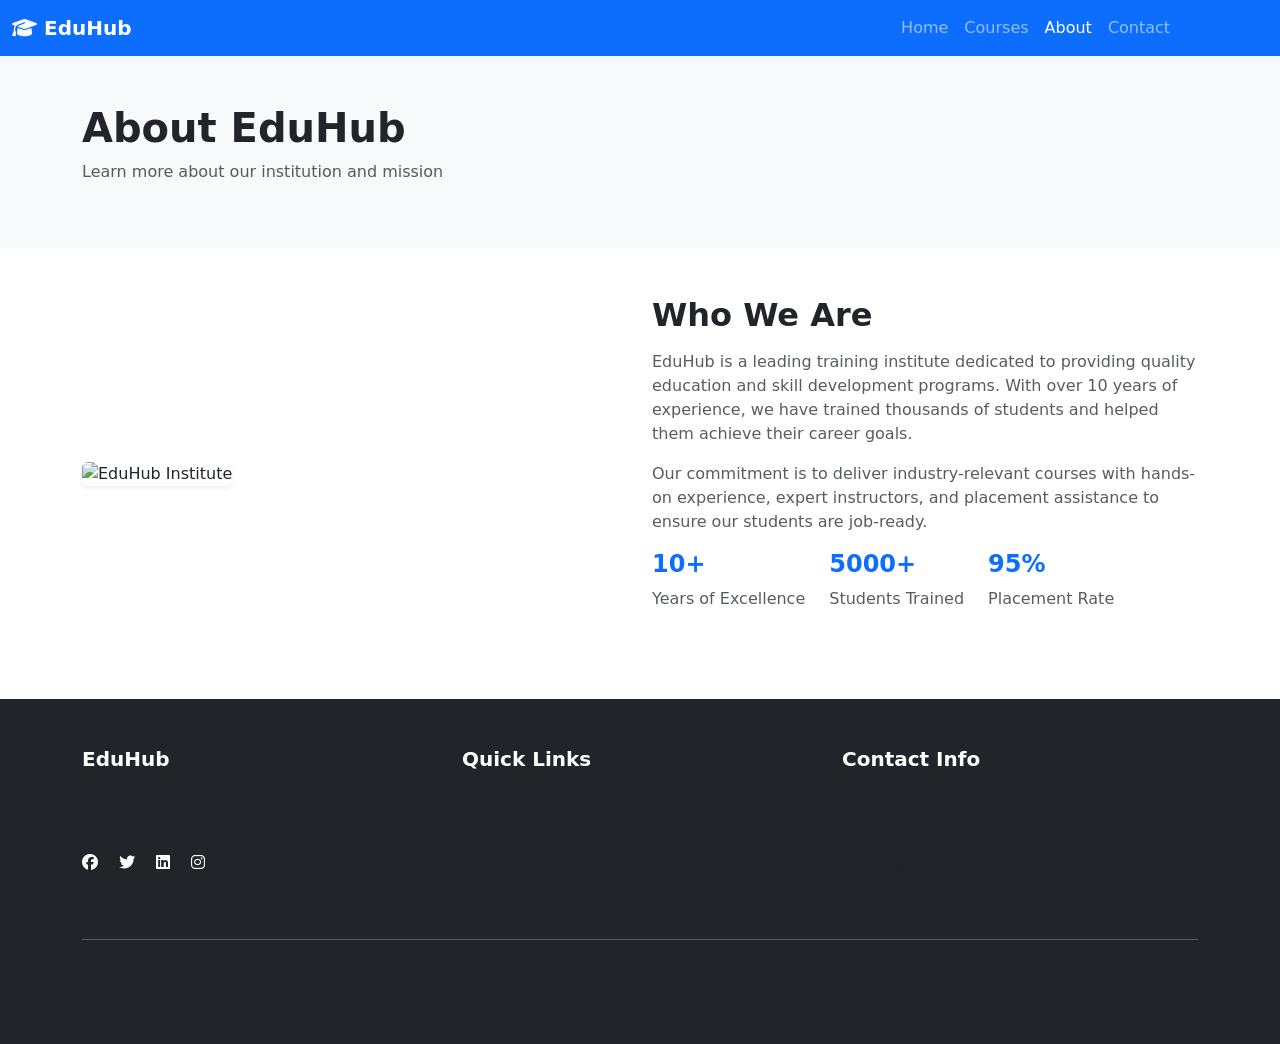
==== task2/about.html @ 7422f701 "task 2" ====
<!DOCTYPE html>
<html lang="en">
<head>
    <meta charset="UTF-8">
    <meta name="viewport" content="width=device-width, initial-scale=1.0">
    <title>About Us - EduHub</title>
    <link href="https://cdnjs.cloudflare.com/ajax/libs/bootstrap/5.3.0/css/bootstrap.min.css" rel="stylesheet">
    <link href="https://cdnjs.cloudflare.com/ajax/libs/font-awesome/6.4.0/css/all.min.css" rel="stylesheet">
    <link rel="stylesheet" href="assets/style.css">
</head>
<body>
    <!-- Navbar -->
    <nav class="navbar navbar-expand-lg navbar-dark bg-primary sticky-top">
        <div class="container-fluid">
            <a class="navbar-brand fw-bold" href="index.html">
                <i class="fas fa-graduation-cap"></i> EduHub
            </a>
            <button class="navbar-toggler" type="button" data-bs-toggle="collapse" data-bs-target="#navbarNav">
                <span class="navbar-toggler-icon"></span>
            </button>
            <div class="collapse navbar-collapse" id="navbarNav">
                <ul class="navbar-nav ms-auto">
                    <li class="nav-item">
                        <a class="nav-link" href="index.html">Home</a>
                    </li>
                    <li class="nav-item">
                        <a class="nav-link" href="courses.html">Courses</a>
                    </li>
                    <li class="nav-item">
                        <a class="nav-link active" href="about.html">About</a>
                    </li>
                    <li class="nav-item">
                        <a class="nav-link" href="contact.html">Contact</a>
                    </li>
                    <li class="nav-item">
                        <a class="nav-link btn btn-light text-primary ms-2" href="registration.html">Register</a>
                    </li>
                </ul>
            </div>
        </div>
    </nav>

    <!-- Page Title -->
    <section class="bg-light py-5">
        <div class="container">
            <h1 class="fw-bold mb-2">About EduHub</h1>
            <p class="text-muted">Learn more about our institution and mission</p>
        </div>
    </section>

    <!-- Institute Overview -->
    <section class="py-5">
        <div class="container">
            <div class="row align-items-center">
                <div class="col-md-6 mb-4 mb-md-0">
                    <img src="https://via.placeholder.com/400x300?text=EduHub+Institute" class="img-fluid rounded shadow-sm" alt="EduHub Institute">
                </div>
                <div class="col-md-6">
                    <h2 class="fw-bold mb-3">Who We Are</h2>
                    <p class="text-muted mb-3">EduHub is a leading training institute dedicated to providing quality education and skill development programs. With over 10 years of experience, we have trained thousands of students and helped them achieve their career goals.</p>
                    <p class="text-muted mb-3">Our commitment is to deliver industry-relevant courses with hands-on experience, expert instructors, and placement assistance to ensure our students are job-ready.</p>
                    <div class="d-flex gap-4 mb-4">
                        <div>
                            <h4 class="text-primary fw-bold">10+</h4>
                            <p class="text-muted">Years of Excellence</p>
                        </div>
                        <div>
                            <h4 class="text-primary fw-bold">5000+</h4>
                            <p class="text-muted">Students Trained</p>
                        </div>
                        <div>
                            <h4 class="text-primary fw-bold">95%</h4>
                            <p class="text-muted">Placement Rate</p>
                        </div>
                    </div>
                </div>
            </div>
        </div>
    </section>

  

    <!-- Footer -->
    <footer class="bg-dark text-white py-5">
        <div class="container">
            <div class="row">
                <div class="col-md-4 mb-4">
                    <h5 class="fw-bold mb-3">EduHub</h5>
                    <p class="text-muted">Empowering students through quality education and training</p>
                    <div class="social-links">
                        <a href="#" class="text-white me-3"><i class="fab fa-facebook"></i></a>
                        <a href="#" class="text-white me-3"><i class="fab fa-twitter"></i></a>
                        <a href="#" class="text-white me-3"><i class="fab fa-linkedin"></i></a>
                        <a href="#" class="text-white"><i class="fab fa-instagram"></i></a>
                    </div>
                </div>
                <div class="col-md-4 mb-4">
                    <h5 class="fw-bold mb-3">Quick Links</h5>
                    <ul class="list-unstyled">
                        <li><a href="index.html" class="text-muted text-decoration-none">Home</a></li>
                        <li><a href="courses.html" class="text-muted text-decoration-none">Courses</a></li>
                        <li><a href="about.html" class="text-muted text-decoration-none">About</a></li>
                        <li><a href="contact.html" class="text-muted text-decoration-none">Contact</a></li>
                    </ul>
                </div>
                <div class="col-md-4 mb-4">
                    <h5 class="fw-bold mb-3">Contact Info</h5>
                    <p class="text-muted mb-2"><i class="fas fa-map-marker-alt"></i> 123 Education St, Tech City, TC 12345</p>
                    <p class="text-muted mb-2"><i class="fas fa-phone"></i> +91 98765 43210</p>
                    <p class="text-muted"><i class="fas fa-envelope"></i> info@eduhub.com</p>
                </div>
            </div>
            <hr class="bg-secondary">
            <div class="text-center text-muted">
                <p>&copy; 2024 EduHub. All rights reserved.</p>
            </div>
        </div>
    </footer>

    <script src="https://cdnjs.cloudflare.com/ajax/libs/bootstrap/5.3.0/js/bootstrap.bundle.min.js"></script>
</body>
</html>
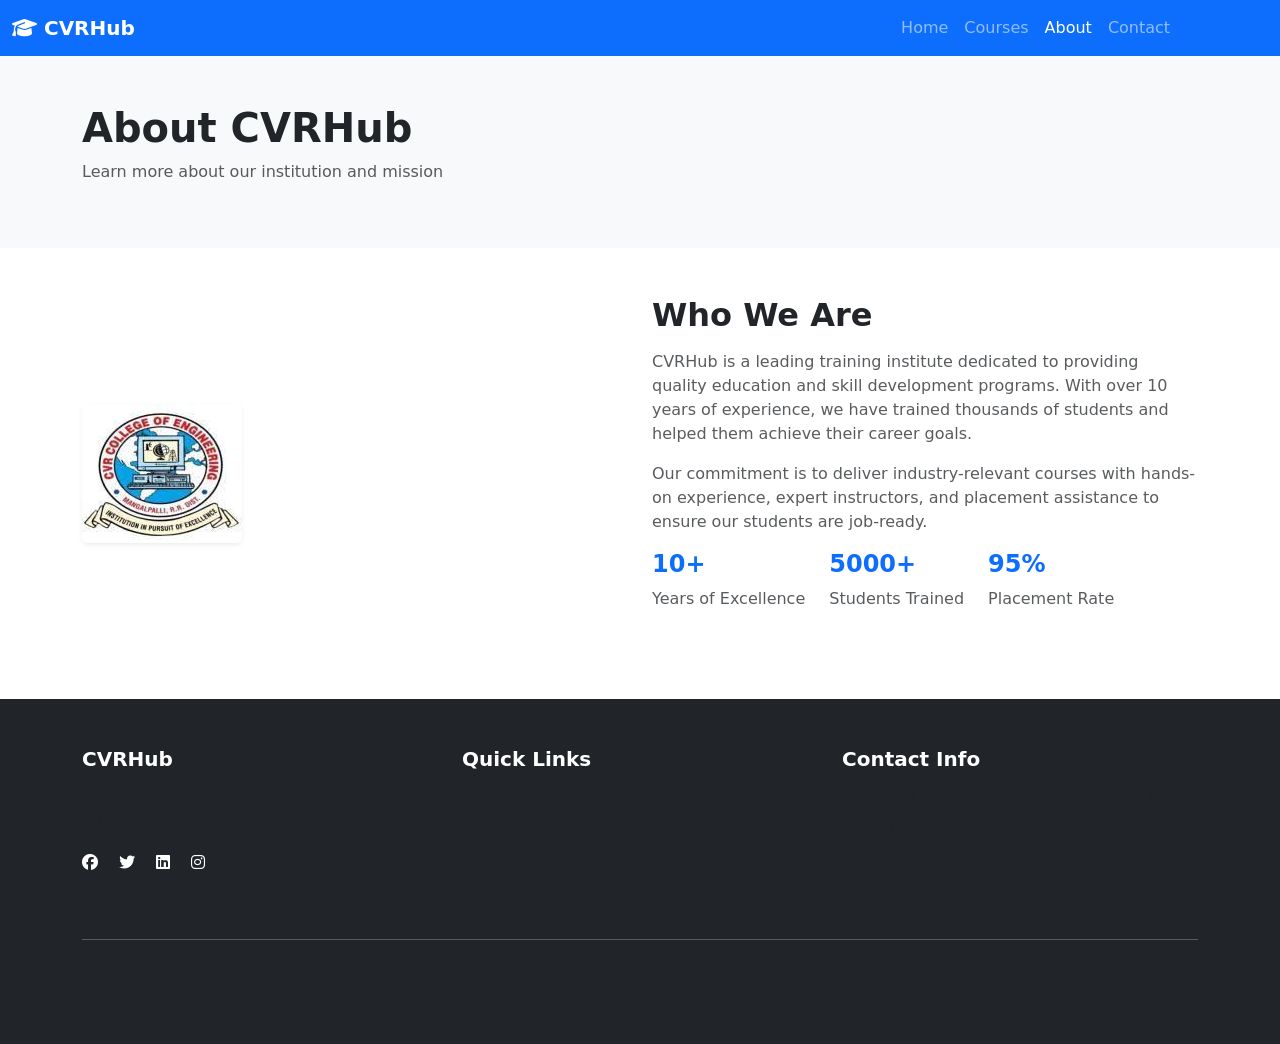
==== commit cad0aff2: "task 2" ====
--- a/task2/about.html
+++ b/task2/about.html
@@ -3,7 +3,7 @@
 <head>
     <meta charset="UTF-8">
     <meta name="viewport" content="width=device-width, initial-scale=1.0">
-    <title>About Us - EduHub</title>
+    <title>About Us - CVRHub</title>
     <link href="https://cdnjs.cloudflare.com/ajax/libs/bootstrap/5.3.0/css/bootstrap.min.css" rel="stylesheet">
     <link href="https://cdnjs.cloudflare.com/ajax/libs/font-awesome/6.4.0/css/all.min.css" rel="stylesheet">
     <link rel="stylesheet" href="assets/style.css">
@@ -13,7 +13,7 @@
     <nav class="navbar navbar-expand-lg navbar-dark bg-primary sticky-top">
         <div class="container-fluid">
             <a class="navbar-brand fw-bold" href="index.html">
-                <i class="fas fa-graduation-cap"></i> EduHub
+                <i class="fas fa-graduation-cap"></i> CVRHub
             </a>
             <button class="navbar-toggler" type="button" data-bs-toggle="collapse" data-bs-target="#navbarNav">
                 <span class="navbar-toggler-icon"></span>
@@ -43,7 +43,7 @@
     <!-- Page Title -->
     <section class="bg-light py-5">
         <div class="container">
-            <h1 class="fw-bold mb-2">About EduHub</h1>
+            <h1 class="fw-bold mb-2">About CVRHub</h1>
             <p class="text-muted">Learn more about our institution and mission</p>
         </div>
     </section>
@@ -53,11 +53,12 @@
         <div class="container">
             <div class="row align-items-center">
                 <div class="col-md-6 mb-4 mb-md-0">
-                    <img src="https://via.placeholder.com/400x300?text=EduHub+Institute" class="img-fluid rounded shadow-sm" alt="EduHub Institute">
+                    <img src="image.png
+                    " class="img-fluid rounded shadow-sm" alt="CVRHub Institute">
                 </div>
                 <div class="col-md-6">
                     <h2 class="fw-bold mb-3">Who We Are</h2>
-                    <p class="text-muted mb-3">EduHub is a leading training institute dedicated to providing quality education and skill development programs. With over 10 years of experience, we have trained thousands of students and helped them achieve their career goals.</p>
+                    <p class="text-muted mb-3">CVRHub is a leading training institute dedicated to providing quality education and skill development programs. With over 10 years of experience, we have trained thousands of students and helped them achieve their career goals.</p>
                     <p class="text-muted mb-3">Our commitment is to deliver industry-relevant courses with hands-on experience, expert instructors, and placement assistance to ensure our students are job-ready.</p>
                     <div class="d-flex gap-4 mb-4">
                         <div>
@@ -85,7 +86,7 @@
         <div class="container">
             <div class="row">
                 <div class="col-md-4 mb-4">
-                    <h5 class="fw-bold mb-3">EduHub</h5>
+                    <h5 class="fw-bold mb-3">CVRHub</h5>
                     <p class="text-muted">Empowering students through quality education and training</p>
                     <div class="social-links">
                         <a href="#" class="text-white me-3"><i class="fab fa-facebook"></i></a>
@@ -107,12 +108,12 @@
                     <h5 class="fw-bold mb-3">Contact Info</h5>
                     <p class="text-muted mb-2"><i class="fas fa-map-marker-alt"></i> 123 Education St, Tech City, TC 12345</p>
                     <p class="text-muted mb-2"><i class="fas fa-phone"></i> +91 98765 43210</p>
-                    <p class="text-muted"><i class="fas fa-envelope"></i> info@eduhub.com</p>
+                    <p class="text-muted"><i class="fas fa-envelope"></i> info@CVRHub.com</p>
                 </div>
             </div>
             <hr class="bg-secondary">
             <div class="text-center text-muted">
-                <p>&copy; 2024 EduHub. All rights reserved.</p>
+                <p>&copy; 2024 CVRHub. All rights reserved.</p>
             </div>
         </div>
     </footer>
